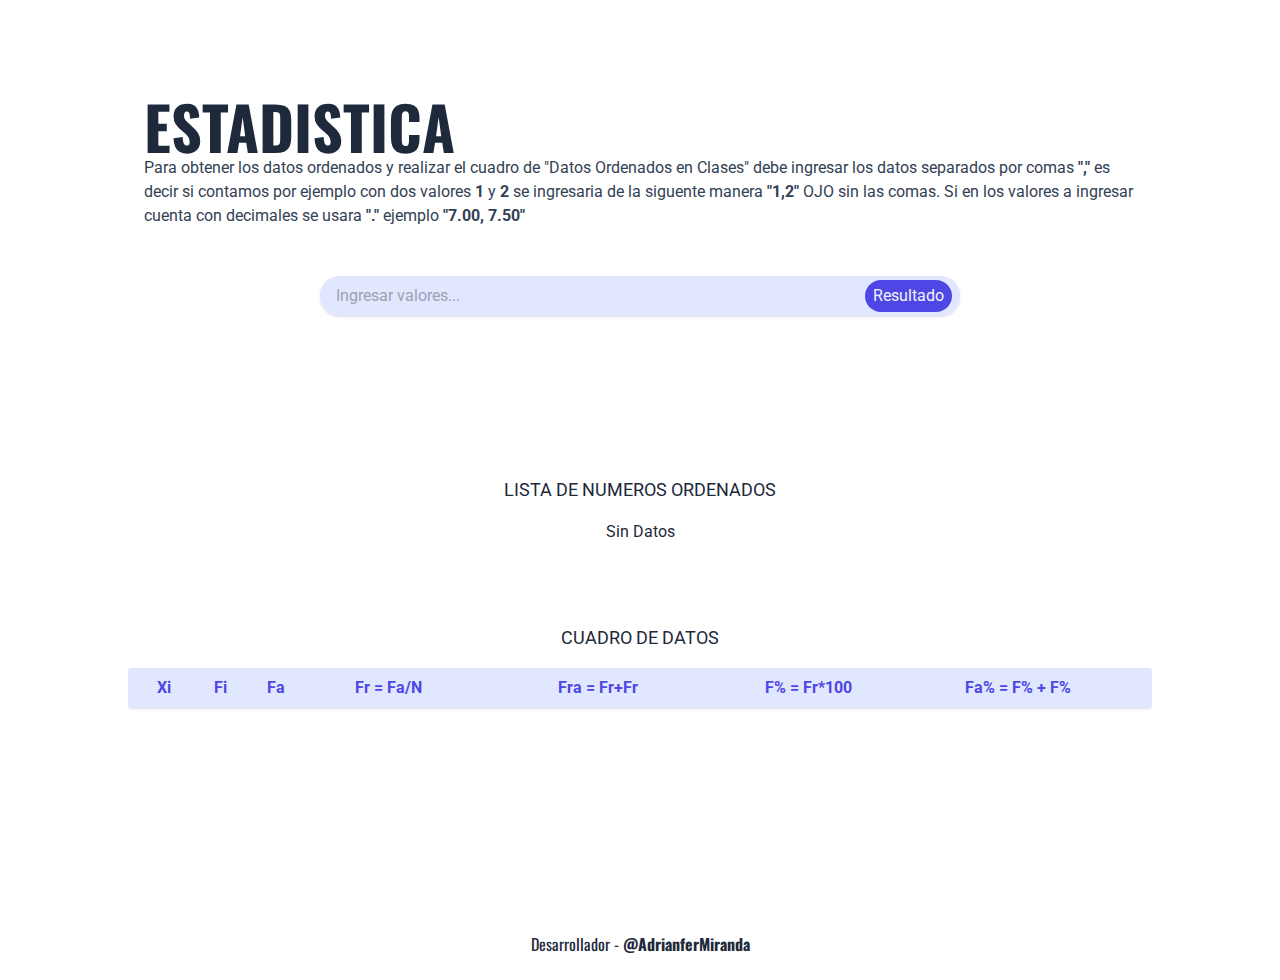
==== index.html @ 17c2f578 "Commit Init" ====
<!DOCTYPE html>
<html lang="es">
<head>
    <meta charset="UTF-8">
    <meta http-equiv="X-UA-Compatible" content="IE=edge">
    <meta name="viewport" content="width=device-width, initial-scale=1.0">
    <title>Blog</title>
    <link rel="preconnect" href="https://fonts.googleapis.com">
    <link rel="preconnect" href="https://fonts.gstatic.com" crossorigin>
    <link href="https://fonts.googleapis.com/css2?family=Oswald:wght@400;500;700&family=Roboto:ital,wght@0,100;0,400;0,700;1,100;1,400;1,700&display=swap" rel="stylesheet">
    <link rel="stylesheet" href="./css/main.css">
    <!-- <link rel="stylesheet" href="./css/scroll.css"> -->
    </head>
<body class="font-Roboto text-slate-800">
    <header class="max-w-screen-lg w-full md:w-10/12 mx-auto px-4 py-24">
        <h1 class="text-6xl font-Oswald font-bold uppercase">Estadistica</h1>
        <p class="text-slate-700">Para obtener los datos ordenados y realizar el cuadro de "Datos Ordenados en Clases" debe ingresar los datos separados por comas <strong>","</strong> es decir si contamos por ejemplo con dos valores <strong>1</strong> y <strong>2</strong> se ingresaria de la siguente manera <strong>"1,2"</strong> OJO sin las comas.  Si en los valores a ingresar cuenta con decimales se usara <strong>"."</strong> ejemplo <strong>"7.00, 7.50"</strong></p>

        <form class="my-12">
            <div class="max-w-screen-sm w-full flex items-center justify-between bg-indigo-100  rounded-full shadow px-2 py-1 mx-auto">
                <input id="input-orderNumber" class="w-10/12 block bg-transparent focus:outline-none focus:bg-transparent pl-2" type="text" placeholder="Ingresar valores...">
                <button id="btn-order" class="bg-indigo-600 text-slate-100 rounded-full px-2 py-1">Resultado</button>
            </div>
        </form>
    </header>

    <section class="p-4 mb-24">
        <article class="max-w-screen-lg w-full md:w-10/12 mx-auto mb-20">
            <h2 class="text-lg text-semibold text-center uppercase mb-4">Lista de Numeros Ordenados</h2>
            <div id="orderNumber" class="grid grid-cols-12 gap-2">
                <span class="text-center col-span-12">Sin Datos</span>
            </div>
        </article>

        <article class="max-w-screen-lg w-full md:w-10/12 mx-auto mb-20 ">
            <h2 class="text-lg text-semibold text-center uppercase mb-4">Cuadro de Datos</h2>
            <div id="wrapper" class="max-h-screen w-full flex flex-wrap text-center scale-95 md:scale-100 overflow-y-auto">
                <div class="w-full sticky top-0 flex flex-wrap items-center bg-indigo-100 text-indigo-600 rounded shadow px-2 py-1 mb-2">
                    <div class="w-4/12 md:w-2/12 grid grid-cols-3 my-1">
                        <h2 class="col-span-1 font-bold">Xi</h2>
                        <h2 class="col-span-1 font-bold">Fi</h2>
                        <h2 class="col-span-1 font-bold">Fa</h2>
                    </div>
                    <h2 class="w-4/12 md:w-2/12 font-bold my-1">Fr = Fa/N</h2>
                    <h2 class="w-4/12 md:w-3/12 font-bold my-1">Fra = Fr+Fr</h2>
                    <h2 class="w-6/12 md:w-2/12 font-bold my-1">F% = Fr*100</h2>
                    <h2 class="w-6/12 md:w-3/12 font-bold my-1">Fa% = F% + F%</h2>
                </div>
                <!-- <div class="w-full flex">
                    <div class="w-1/12 flex">
                        <h2 class="w-6/12">Xi</h2>
                        <h2 class="w-6/12">Fi</h2>
                    </div>
                    <h2 class="w-1/12">Fa</h2>
                    <h2 class="w-2/12">Fr = Fa/N</h2>
                    <h2 class="w-3/12">Fra</h2>
                    <h2 class="w-3/12">F% = Fr*100</h2>
                    <h2 class="w-2/12">Fa%</h2>
                </div> -->
            </div>
        </article>
    </section>
    
            <footer class="w-full px-4 py-6">
                <h4 class="font-Oswald text-center">Desarrollador - <strong class="font-bold">@AdrianferMiranda</strong></h4>
            </footer>
    <script src="./js/main.js" type="module"></script>
</body>
</html>
---- css/main.css ----
/*
! tailwindcss v3.2.4 | MIT License | https://tailwindcss.com
*/

/*
1. Prevent padding and border from affecting element width. (https://github.com/mozdevs/cssremedy/issues/4)
2. Allow adding a border to an element by just adding a border-width. (https://github.com/tailwindcss/tailwindcss/pull/116)
*/

*,
::before,
::after {
  box-sizing: border-box;
  /* 1 */
  border-width: 0;
  /* 2 */
  border-style: solid;
  /* 2 */
  border-color: #e5e7eb;
  /* 2 */
}

::before,
::after {
  --tw-content: '';
}

/*
1. Use a consistent sensible line-height in all browsers.
2. Prevent adjustments of font size after orientation changes in iOS.
3. Use a more readable tab size.
4. Use the user's configured `sans` font-family by default.
5. Use the user's configured `sans` font-feature-settings by default.
*/

html {
  line-height: 1.5;
  /* 1 */
  -webkit-text-size-adjust: 100%;
  /* 2 */
  -moz-tab-size: 4;
  /* 3 */
  -o-tab-size: 4;
     tab-size: 4;
  /* 3 */
  font-family: ui-sans-serif, system-ui, -apple-system, BlinkMacSystemFont, "Segoe UI", Roboto, "Helvetica Neue", Arial, "Noto Sans", sans-serif, "Apple Color Emoji", "Segoe UI Emoji", "Segoe UI Symbol", "Noto Color Emoji";
  /* 4 */
  font-feature-settings: normal;
  /* 5 */
}

/*
1. Remove the margin in all browsers.
2. Inherit line-height from `html` so users can set them as a class directly on the `html` element.
*/

body {
  margin: 0;
  /* 1 */
  line-height: inherit;
  /* 2 */
}

/*
1. Add the correct height in Firefox.
2. Correct the inheritance of border color in Firefox. (https://bugzilla.mozilla.org/show_bug.cgi?id=190655)
3. Ensure horizontal rules are visible by default.
*/

hr {
  height: 0;
  /* 1 */
  color: inherit;
  /* 2 */
  border-top-width: 1px;
  /* 3 */
}

/*
Add the correct text decoration in Chrome, Edge, and Safari.
*/

abbr:where([title]) {
  -webkit-text-decoration: underline dotted;
          text-decoration: underline dotted;
}

/*
Remove the default font size and weight for headings.
*/

h1,
h2,
h3,
h4,
h5,
h6 {
  font-size: inherit;
  font-weight: inherit;
}

/*
Reset links to optimize for opt-in styling instead of opt-out.
*/

a {
  color: inherit;
  text-decoration: inherit;
}

/*
Add the correct font weight in Edge and Safari.
*/

b,
strong {
  font-weight: bolder;
}

/*
1. Use the user's configured `mono` font family by default.
2. Correct the odd `em` font sizing in all browsers.
*/

code,
kbd,
samp,
pre {
  font-family: ui-monospace, SFMono-Regular, Menlo, Monaco, Consolas, "Liberation Mono", "Courier New", monospace;
  /* 1 */
  font-size: 1em;
  /* 2 */
}

/*
Add the correct font size in all browsers.
*/

small {
  font-size: 80%;
}

/*
Prevent `sub` and `sup` elements from affecting the line height in all browsers.
*/

sub,
sup {
  font-size: 75%;
  line-height: 0;
  position: relative;
  vertical-align: baseline;
}

sub {
  bottom: -0.25em;
}

sup {
  top: -0.5em;
}

/*
1. Remove text indentation from table contents in Chrome and Safari. (https://bugs.chromium.org/p/chromium/issues/detail?id=999088, https://bugs.webkit.org/show_bug.cgi?id=201297)
2. Correct table border color inheritance in all Chrome and Safari. (https://bugs.chromium.org/p/chromium/issues/detail?id=935729, https://bugs.webkit.org/show_bug.cgi?id=195016)
3. Remove gaps between table borders by default.
*/

table {
  text-indent: 0;
  /* 1 */
  border-color: inherit;
  /* 2 */
  border-collapse: collapse;
  /* 3 */
}

/*
1. Change the font styles in all browsers.
2. Remove the margin in Firefox and Safari.
3. Remove default padding in all browsers.
*/

button,
input,
optgroup,
select,
textarea {
  font-family: inherit;
  /* 1 */
  font-size: 100%;
  /* 1 */
  font-weight: inherit;
  /* 1 */
  line-height: inherit;
  /* 1 */
  color: inherit;
  /* 1 */
  margin: 0;
  /* 2 */
  padding: 0;
  /* 3 */
}

/*
Remove the inheritance of text transform in Edge and Firefox.
*/

button,
select {
  text-transform: none;
}

/*
1. Correct the inability to style clickable types in iOS and Safari.
2. Remove default button styles.
*/

button,
[type='button'],
[type='reset'],
[type='submit'] {
  -webkit-appearance: button;
  /* 1 */
  background-color: transparent;
  /* 2 */
  background-image: none;
  /* 2 */
}

/*
Use the modern Firefox focus style for all focusable elements.
*/

:-moz-focusring {
  outline: auto;
}

/*
Remove the additional `:invalid` styles in Firefox. (https://github.com/mozilla/gecko-dev/blob/2f9eacd9d3d995c937b4251a5557d95d494c9be1/layout/style/res/forms.css#L728-L737)
*/

:-moz-ui-invalid {
  box-shadow: none;
}

/*
Add the correct vertical alignment in Chrome and Firefox.
*/

progress {
  vertical-align: baseline;
}

/*
Correct the cursor style of increment and decrement buttons in Safari.
*/

::-webkit-inner-spin-button,
::-webkit-outer-spin-button {
  height: auto;
}

/*
1. Correct the odd appearance in Chrome and Safari.
2. Correct the outline style in Safari.
*/

[type='search'] {
  -webkit-appearance: textfield;
  /* 1 */
  outline-offset: -2px;
  /* 2 */
}

/*
Remove the inner padding in Chrome and Safari on macOS.
*/

::-webkit-search-decoration {
  -webkit-appearance: none;
}

/*
1. Correct the inability to style clickable types in iOS and Safari.
2. Change font properties to `inherit` in Safari.
*/

::-webkit-file-upload-button {
  -webkit-appearance: button;
  /* 1 */
  font: inherit;
  /* 2 */
}

/*
Add the correct display in Chrome and Safari.
*/

summary {
  display: list-item;
}

/*
Removes the default spacing and border for appropriate elements.
*/

blockquote,
dl,
dd,
h1,
h2,
h3,
h4,
h5,
h6,
hr,
figure,
p,
pre {
  margin: 0;
}

fieldset {
  margin: 0;
  padding: 0;
}

legend {
  padding: 0;
}

ol,
ul,
menu {
  list-style: none;
  margin: 0;
  padding: 0;
}

/*
Prevent resizing textareas horizontally by default.
*/

textarea {
  resize: vertical;
}

/*
1. Reset the default placeholder opacity in Firefox. (https://github.com/tailwindlabs/tailwindcss/issues/3300)
2. Set the default placeholder color to the user's configured gray 400 color.
*/

input::-moz-placeholder, textarea::-moz-placeholder {
  opacity: 1;
  /* 1 */
  color: #9ca3af;
  /* 2 */
}

input::placeholder,
textarea::placeholder {
  opacity: 1;
  /* 1 */
  color: #9ca3af;
  /* 2 */
}

/*
Set the default cursor for buttons.
*/

button,
[role="button"] {
  cursor: pointer;
}

/*
Make sure disabled buttons don't get the pointer cursor.
*/

:disabled {
  cursor: default;
}

/*
1. Make replaced elements `display: block` by default. (https://github.com/mozdevs/cssremedy/issues/14)
2. Add `vertical-align: middle` to align replaced elements more sensibly by default. (https://github.com/jensimmons/cssremedy/issues/14#issuecomment-634934210)
   This can trigger a poorly considered lint error in some tools but is included by design.
*/

img,
svg,
video,
canvas,
audio,
iframe,
embed,
object {
  display: block;
  /* 1 */
  vertical-align: middle;
  /* 2 */
}

/*
Constrain images and videos to the parent width and preserve their intrinsic aspect ratio. (https://github.com/mozdevs/cssremedy/issues/14)
*/

img,
video {
  max-width: 100%;
  height: auto;
}

/* Make elements with the HTML hidden attribute stay hidden by default */

[hidden] {
  display: none;
}

*, ::before, ::after {
  --tw-border-spacing-x: 0;
  --tw-border-spacing-y: 0;
  --tw-translate-x: 0;
  --tw-translate-y: 0;
  --tw-rotate: 0;
  --tw-skew-x: 0;
  --tw-skew-y: 0;
  --tw-scale-x: 1;
  --tw-scale-y: 1;
  --tw-pan-x:  ;
  --tw-pan-y:  ;
  --tw-pinch-zoom:  ;
  --tw-scroll-snap-strictness: proximity;
  --tw-ordinal:  ;
  --tw-slashed-zero:  ;
  --tw-numeric-figure:  ;
  --tw-numeric-spacing:  ;
  --tw-numeric-fraction:  ;
  --tw-ring-inset:  ;
  --tw-ring-offset-width: 0px;
  --tw-ring-offset-color: #fff;
  --tw-ring-color: rgb(59 130 246 / 0.5);
  --tw-ring-offset-shadow: 0 0 #0000;
  --tw-ring-shadow: 0 0 #0000;
  --tw-shadow: 0 0 #0000;
  --tw-shadow-colored: 0 0 #0000;
  --tw-blur:  ;
  --tw-brightness:  ;
  --tw-contrast:  ;
  --tw-grayscale:  ;
  --tw-hue-rotate:  ;
  --tw-invert:  ;
  --tw-saturate:  ;
  --tw-sepia:  ;
  --tw-drop-shadow:  ;
  --tw-backdrop-blur:  ;
  --tw-backdrop-brightness:  ;
  --tw-backdrop-contrast:  ;
  --tw-backdrop-grayscale:  ;
  --tw-backdrop-hue-rotate:  ;
  --tw-backdrop-invert:  ;
  --tw-backdrop-opacity:  ;
  --tw-backdrop-saturate:  ;
  --tw-backdrop-sepia:  ;
}

::backdrop {
  --tw-border-spacing-x: 0;
  --tw-border-spacing-y: 0;
  --tw-translate-x: 0;
  --tw-translate-y: 0;
  --tw-rotate: 0;
  --tw-skew-x: 0;
  --tw-skew-y: 0;
  --tw-scale-x: 1;
  --tw-scale-y: 1;
  --tw-pan-x:  ;
  --tw-pan-y:  ;
  --tw-pinch-zoom:  ;
  --tw-scroll-snap-strictness: proximity;
  --tw-ordinal:  ;
  --tw-slashed-zero:  ;
  --tw-numeric-figure:  ;
  --tw-numeric-spacing:  ;
  --tw-numeric-fraction:  ;
  --tw-ring-inset:  ;
  --tw-ring-offset-width: 0px;
  --tw-ring-offset-color: #fff;
  --tw-ring-color: rgb(59 130 246 / 0.5);
  --tw-ring-offset-shadow: 0 0 #0000;
  --tw-ring-shadow: 0 0 #0000;
  --tw-shadow: 0 0 #0000;
  --tw-shadow-colored: 0 0 #0000;
  --tw-blur:  ;
  --tw-brightness:  ;
  --tw-contrast:  ;
  --tw-grayscale:  ;
  --tw-hue-rotate:  ;
  --tw-invert:  ;
  --tw-saturate:  ;
  --tw-sepia:  ;
  --tw-drop-shadow:  ;
  --tw-backdrop-blur:  ;
  --tw-backdrop-brightness:  ;
  --tw-backdrop-contrast:  ;
  --tw-backdrop-grayscale:  ;
  --tw-backdrop-hue-rotate:  ;
  --tw-backdrop-invert:  ;
  --tw-backdrop-opacity:  ;
  --tw-backdrop-saturate:  ;
  --tw-backdrop-sepia:  ;
}

.sticky {
  position: sticky;
}

.top-0 {
  top: 0px;
}

.col-span-12 {
  grid-column: span 12 / span 12;
}

.col-span-1 {
  grid-column: span 1 / span 1;
}

.mx-auto {
  margin-left: auto;
  margin-right: auto;
}

.my-12 {
  margin-top: 3rem;
  margin-bottom: 3rem;
}

.my-1 {
  margin-top: 0.25rem;
  margin-bottom: 0.25rem;
}

.mb-24 {
  margin-bottom: 6rem;
}

.mb-20 {
  margin-bottom: 5rem;
}

.mb-4 {
  margin-bottom: 1rem;
}

.mb-2 {
  margin-bottom: 0.5rem;
}

.mb-1 {
  margin-bottom: 0.25rem;
}

.block {
  display: block;
}

.flex {
  display: flex;
}

.grid {
  display: grid;
}

.max-h-screen {
  max-height: 100vh;
}

.w-full {
  width: 100%;
}

.w-10\/12 {
  width: 83.333333%;
}

.w-4\/12 {
  width: 33.333333%;
}

.w-6\/12 {
  width: 50%;
}

.w-1\/12 {
  width: 8.333333%;
}

.w-2\/12 {
  width: 16.666667%;
}

.w-3\/12 {
  width: 25%;
}

.max-w-screen-lg {
  max-width: 1024px;
}

.max-w-screen-sm {
  max-width: 640px;
}

.scale-95 {
  --tw-scale-x: .95;
  --tw-scale-y: .95;
  transform: translate(var(--tw-translate-x), var(--tw-translate-y)) rotate(var(--tw-rotate)) skewX(var(--tw-skew-x)) skewY(var(--tw-skew-y)) scaleX(var(--tw-scale-x)) scaleY(var(--tw-scale-y));
}

.grid-cols-12 {
  grid-template-columns: repeat(12, minmax(0, 1fr));
}

.grid-cols-3 {
  grid-template-columns: repeat(3, minmax(0, 1fr));
}

.flex-wrap {
  flex-wrap: wrap;
}

.items-center {
  align-items: center;
}

.justify-between {
  justify-content: space-between;
}

.gap-2 {
  gap: 0.5rem;
}

.self-center {
  align-self: center;
}

.overflow-y-auto {
  overflow-y: auto;
}

.rounded-full {
  border-radius: 9999px;
}

.rounded {
  border-radius: 0.25rem;
}

.border {
  border-width: 1px;
}

.border-indigo-600 {
  --tw-border-opacity: 1;
  border-color: rgb(79 70 229 / var(--tw-border-opacity));
}

.bg-indigo-100 {
  --tw-bg-opacity: 1;
  background-color: rgb(224 231 255 / var(--tw-bg-opacity));
}

.bg-transparent {
  background-color: transparent;
}

.bg-indigo-600 {
  --tw-bg-opacity: 1;
  background-color: rgb(79 70 229 / var(--tw-bg-opacity));
}

.p-4 {
  padding: 1rem;
}

.px-4 {
  padding-left: 1rem;
  padding-right: 1rem;
}

.py-24 {
  padding-top: 6rem;
  padding-bottom: 6rem;
}

.px-2 {
  padding-left: 0.5rem;
  padding-right: 0.5rem;
}

.py-1 {
  padding-top: 0.25rem;
  padding-bottom: 0.25rem;
}

.py-6 {
  padding-top: 1.5rem;
  padding-bottom: 1.5rem;
}

.pl-2 {
  padding-left: 0.5rem;
}

.text-center {
  text-align: center;
}

.font-Roboto {
  font-family: Roboto;
}

.font-Oswald {
  font-family: Oswald;
}

.text-6xl {
  font-size: 3.75rem;
  line-height: 1;
}

.text-lg {
  font-size: 1.125rem;
  line-height: 1.75rem;
}

.text-sm {
  font-size: 0.875rem;
  line-height: 1.25rem;
}

.font-bold {
  font-weight: 700;
}

.uppercase {
  text-transform: uppercase;
}

.text-slate-800 {
  --tw-text-opacity: 1;
  color: rgb(30 41 59 / var(--tw-text-opacity));
}

.text-slate-700 {
  --tw-text-opacity: 1;
  color: rgb(51 65 85 / var(--tw-text-opacity));
}

.text-slate-100 {
  --tw-text-opacity: 1;
  color: rgb(241 245 249 / var(--tw-text-opacity));
}

.text-indigo-600 {
  --tw-text-opacity: 1;
  color: rgb(79 70 229 / var(--tw-text-opacity));
}

.shadow {
  --tw-shadow: 0 1px 3px 0 rgb(0 0 0 / 0.1), 0 1px 2px -1px rgb(0 0 0 / 0.1);
  --tw-shadow-colored: 0 1px 3px 0 var(--tw-shadow-color), 0 1px 2px -1px var(--tw-shadow-color);
  box-shadow: var(--tw-ring-offset-shadow, 0 0 #0000), var(--tw-ring-shadow, 0 0 #0000), var(--tw-shadow);
}

.focus\:bg-transparent:focus {
  background-color: transparent;
}

.focus\:outline-none:focus {
  outline: 2px solid transparent;
  outline-offset: 2px;
}

@media (min-width: 768px) {
  .md\:w-10\/12 {
    width: 83.333333%;
  }

  .md\:w-2\/12 {
    width: 16.666667%;
  }

  .md\:w-3\/12 {
    width: 25%;
  }

  .md\:scale-100 {
    --tw-scale-x: 1;
    --tw-scale-y: 1;
    transform: translate(var(--tw-translate-x), var(--tw-translate-y)) rotate(var(--tw-rotate)) skewX(var(--tw-skew-x)) skewY(var(--tw-skew-y)) scaleX(var(--tw-scale-x)) scaleY(var(--tw-scale-y));
  }
}
---- css/scroll.css ----
#wrapper::-webkit-scrollbar {
    width: 8px;     /* Tamaño del scroll en vertical */
    height: 8px;    /* Tamaño del scroll en horizontal */
    display: none;  /* Ocultar scroll */
}

/* Ponemos un color de fondo y redondeamos las esquinas del thumb */
#wrapper::-webkit-scrollbar-thumb {
    background: rgb(148, 46, 46);
    border-radius: 4px;
}

/* Cambiamos el fondo y agregamos una sombra cuando esté en hover */
#wrapper::-webkit-scrollbar-thumb:hover {
    background: #b3b3b3;
    box-shadow: 0 0 2px 1px rgba(0, 0, 0, 0.2);
}
#wrapper::-webkit-scrollbar-track {
    background: #e1e1e1;
    border-radius: 4px;
}

/* Cambiamos el fondo cuando esté en active o hover */
#wrapper::-webkit-scrollbar-track:hover,
#wrapper::-webkit-scrollbar-track:active {
  background: #d4d4d4;
}
/* Cambiamos el fondo cuando esté en active */
#wrapper::-webkit-scrollbar-thumb:active {
    background-color: #999999;
}
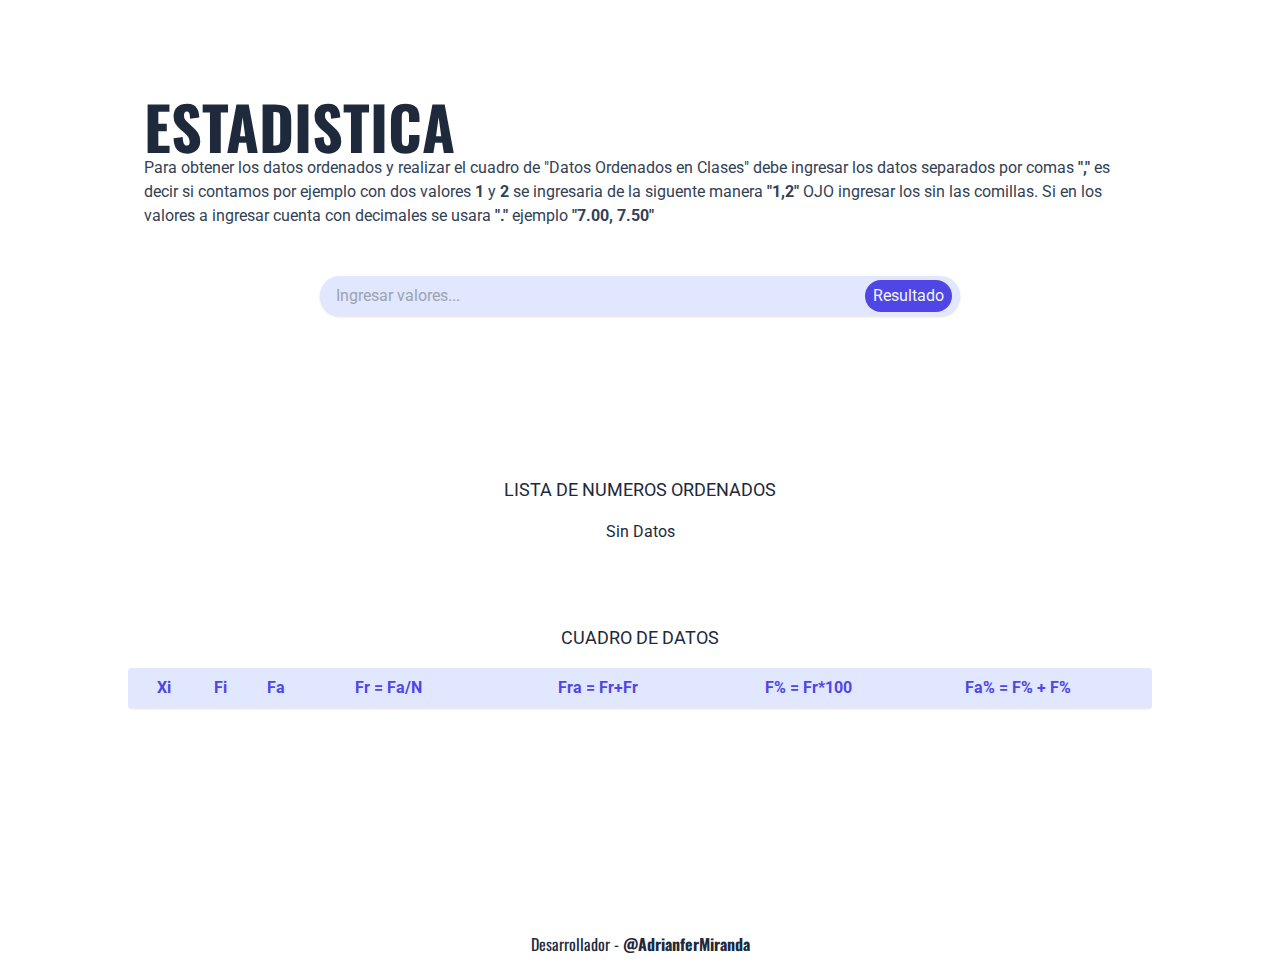
==== commit 39397a8b: "Commit 1.0.0.13" ====
--- a/index.html
+++ b/index.html
@@ -1,5 +1,6 @@
 <!DOCTYPE html>
 <html lang="es">
+
 <head>
     <meta charset="UTF-8">
     <meta http-equiv="X-UA-Compatible" content="IE=edge">
@@ -7,18 +8,29 @@
     <title>Blog</title>
     <link rel="preconnect" href="https://fonts.googleapis.com">
     <link rel="preconnect" href="https://fonts.gstatic.com" crossorigin>
-    <link href="https://fonts.googleapis.com/css2?family=Oswald:wght@400;500;700&family=Roboto:ital,wght@0,100;0,400;0,700;1,100;1,400;1,700&display=swap" rel="stylesheet">
+    <link
+        href="https://fonts.googleapis.com/css2?family=Oswald:wght@400;500;700&family=Roboto:ital,wght@0,100;0,400;0,700;1,100;1,400;1,700&display=swap"
+        rel="stylesheet">
     <link rel="stylesheet" href="./css/main.css">
     <!-- <link rel="stylesheet" href="./css/scroll.css"> -->
-    </head>
+</head>
+
 <body class="font-Roboto text-slate-800">
     <header class="max-w-screen-lg w-full md:w-10/12 mx-auto px-4 py-24">
         <h1 class="text-6xl font-Oswald font-bold uppercase">Estadistica</h1>
-        <p class="text-slate-700">Para obtener los datos ordenados y realizar el cuadro de "Datos Ordenados en Clases" debe ingresar los datos separados por comas <strong>","</strong> es decir si contamos por ejemplo con dos valores <strong>1</strong> y <strong>2</strong> se ingresaria de la siguente manera <strong>"1,2"</strong> OJO sin las comas.  Si en los valores a ingresar cuenta con decimales se usara <strong>"."</strong> ejemplo <strong>"7.00, 7.50"</strong></p>
+        <p class="text-slate-700">Para obtener los datos ordenados y realizar el cuadro de "Datos Ordenados en Clases"
+            debe ingresar los datos separados por comas <strong>","</strong> es decir si contamos por ejemplo con dos
+            valores <strong>1</strong> y <strong>2</strong> se ingresaria de la siguente manera <strong>"1,2"</strong>
+            OJO ingresar los sin las comillas. Si en los valores a ingresar cuenta con decimales se usara <strong>"."</strong> ejemplo
+            <strong>"7.00, 7.50"</strong></p>
 
         <form class="my-12">
-            <div class="max-w-screen-sm w-full flex items-center justify-between bg-indigo-100  rounded-full shadow px-2 py-1 mx-auto">
-                <input id="input-orderNumber" class="w-10/12 block bg-transparent focus:outline-none focus:bg-transparent pl-2" type="text" placeholder="Ingresar valores...">
+            <div
+                class="max-w-screen-sm w-full flex items-center justify-between bg-indigo-100  rounded-full shadow px-2 py-1 mx-auto">
+                <input id="input-orderNumber"
+                    class="w-10/12 block bg-transparent focus:outline-none focus:bg-transparent pl-2" type="text"
+                    placeholder="Ingresar valores..."
+                    autocomplete="off">
                 <button id="btn-order" class="bg-indigo-600 text-slate-100 rounded-full px-2 py-1">Resultado</button>
             </div>
         </form>
@@ -34,8 +46,11 @@
 
         <article class="max-w-screen-lg w-full md:w-10/12 mx-auto mb-20 ">
             <h2 class="text-lg text-semibold text-center uppercase mb-4">Cuadro de Datos</h2>
-            <div id="wrapper" class="max-h-screen w-full flex flex-wrap text-center scale-95 md:scale-100 overflow-y-auto">
-                <div class="w-full sticky top-0 flex flex-wrap items-center bg-indigo-100 text-indigo-600 rounded shadow px-2 py-1 mb-2">
+            <div id="wrapper"
+                class="max-h-screen w-full flex flex-wrap text-center scale-95 md:scale-100 overflow-y-auto">
+                <div    
+                    id="head-wrapper"
+                    class="w-full sticky top-0 flex flex-wrap items-center bg-indigo-100 text-indigo-600 rounded shadow px-2 py-1 mb-2">
                     <div class="w-4/12 md:w-2/12 grid grid-cols-3 my-1">
                         <h2 class="col-span-1 font-bold">Xi</h2>
                         <h2 class="col-span-1 font-bold">Fi</h2>
@@ -60,10 +75,11 @@
             </div>
         </article>
     </section>
-    
-            <footer class="w-full px-4 py-6">
-                <h4 class="font-Oswald text-center">Desarrollador - <strong class="font-bold">@AdrianferMiranda</strong></h4>
-            </footer>
+
+    <footer class="w-full px-4 py-6">
+        <h4 class="font-Oswald text-center">Desarrollador - <strong class="font-bold">@AdrianferMiranda</strong></h4>
+    </footer>
     <script src="./js/main.js" type="module"></script>
 </body>
+
 </html>--- a/css/main.css
+++ b/css/main.css
@@ -638,6 +638,10 @@
   align-items: center;
 }
 
+.justify-center {
+  justify-content: center;
+}
+
 .justify-between {
   justify-content: space-between;
 }
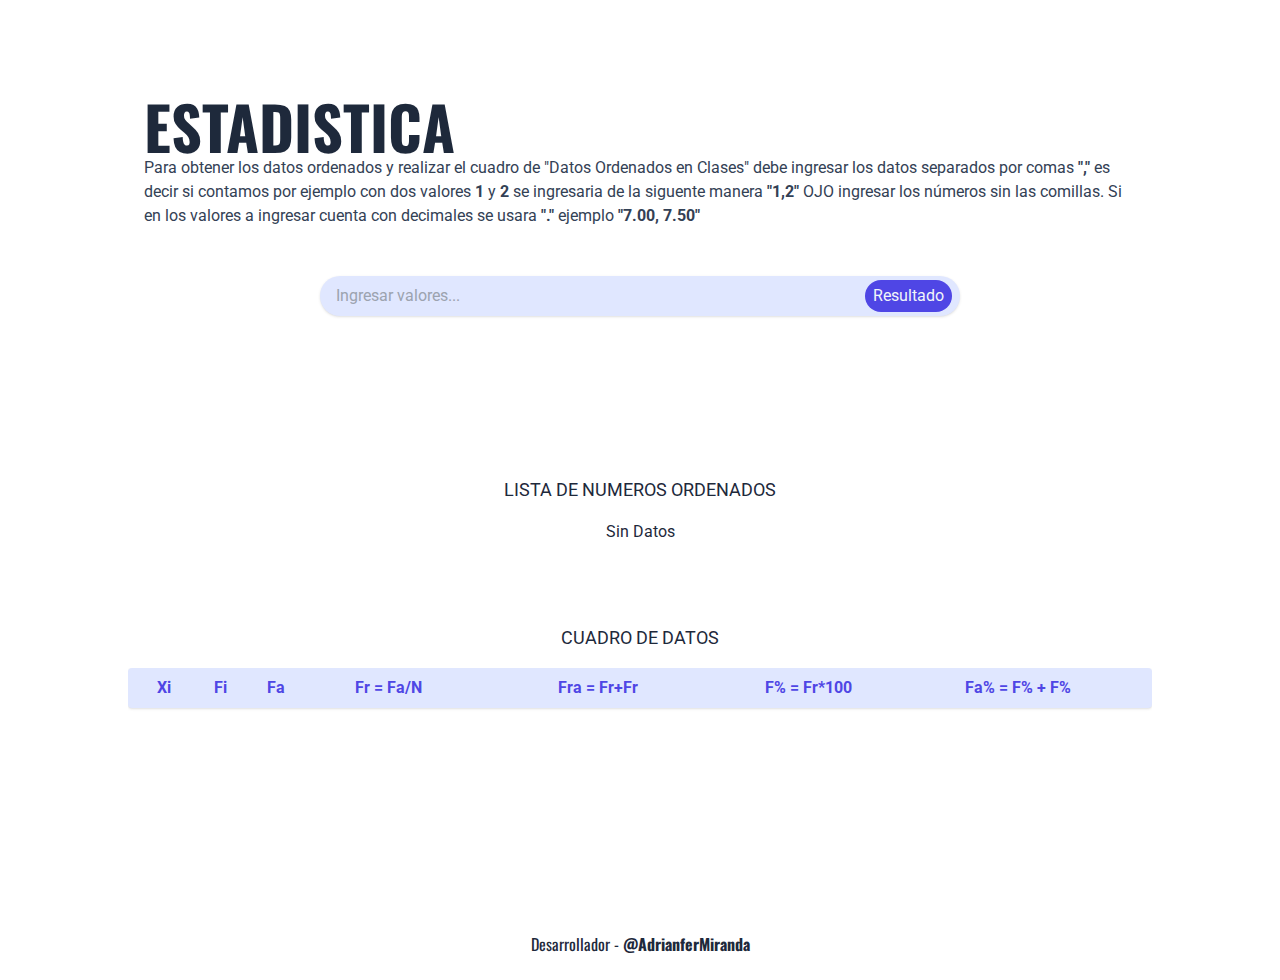
==== commit 478b98b6: "Commit 1.0.0.14" ====
--- a/index.html
+++ b/index.html
@@ -21,7 +21,7 @@
         <p class="text-slate-700">Para obtener los datos ordenados y realizar el cuadro de "Datos Ordenados en Clases"
             debe ingresar los datos separados por comas <strong>","</strong> es decir si contamos por ejemplo con dos
             valores <strong>1</strong> y <strong>2</strong> se ingresaria de la siguente manera <strong>"1,2"</strong>
-            OJO ingresar los sin las comillas. Si en los valores a ingresar cuenta con decimales se usara <strong>"."</strong> ejemplo
+            OJO ingresar los números sin las comillas. Si en los valores a ingresar cuenta con decimales se usara <strong>"."</strong> ejemplo
             <strong>"7.00, 7.50"</strong></p>
 
         <form class="my-12">
@@ -82,4 +82,4 @@
     <script src="./js/main.js" type="module"></script>
 </body>
 
-</html>+</html>
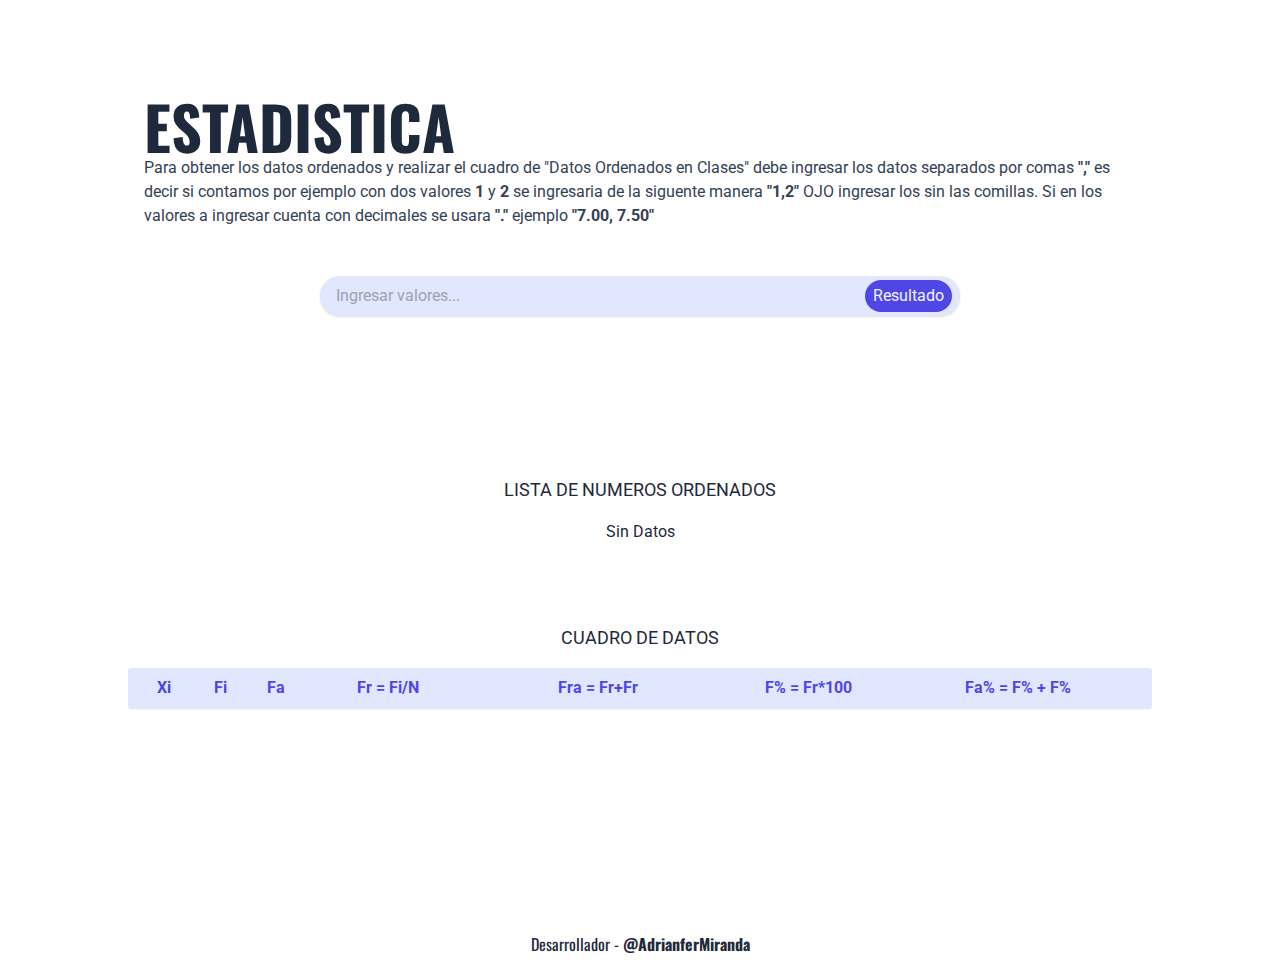
==== commit e297643d: "Update Fr=Fi/N index.html" ====
--- a/index.html
+++ b/index.html
@@ -21,7 +21,7 @@
         <p class="text-slate-700">Para obtener los datos ordenados y realizar el cuadro de "Datos Ordenados en Clases"
             debe ingresar los datos separados por comas <strong>","</strong> es decir si contamos por ejemplo con dos
             valores <strong>1</strong> y <strong>2</strong> se ingresaria de la siguente manera <strong>"1,2"</strong>
-            OJO ingresar los números sin las comillas. Si en los valores a ingresar cuenta con decimales se usara <strong>"."</strong> ejemplo
+            OJO ingresar los sin las comillas. Si en los valores a ingresar cuenta con decimales se usara <strong>"."</strong> ejemplo
             <strong>"7.00, 7.50"</strong></p>
 
         <form class="my-12">
@@ -56,7 +56,7 @@
                         <h2 class="col-span-1 font-bold">Fi</h2>
                         <h2 class="col-span-1 font-bold">Fa</h2>
                     </div>
-                    <h2 class="w-4/12 md:w-2/12 font-bold my-1">Fr = Fa/N</h2>
+                    <h2 class="w-4/12 md:w-2/12 font-bold my-1">Fr = Fi/N</h2>
                     <h2 class="w-4/12 md:w-3/12 font-bold my-1">Fra = Fr+Fr</h2>
                     <h2 class="w-6/12 md:w-2/12 font-bold my-1">F% = Fr*100</h2>
                     <h2 class="w-6/12 md:w-3/12 font-bold my-1">Fa% = F% + F%</h2>
--- a/css/main.css
+++ b/css/main.css
@@ -576,6 +576,10 @@
   display: grid;
 }
 
+.hidden {
+  display: none;
+}
+
 .max-h-screen {
   max-height: 100vh;
 }
@@ -742,6 +746,11 @@
 .text-lg {
   font-size: 1.125rem;
   line-height: 1.75rem;
+}
+
+.text-4xl {
+  font-size: 2.25rem;
+  line-height: 2.5rem;
 }
 
 .text-sm {
@@ -810,4 +819,9 @@
     --tw-scale-y: 1;
     transform: translate(var(--tw-translate-x), var(--tw-translate-y)) rotate(var(--tw-rotate)) skewX(var(--tw-skew-x)) skewY(var(--tw-skew-y)) scaleX(var(--tw-scale-x)) scaleY(var(--tw-scale-y));
   }
+
+  .md\:text-6xl {
+    font-size: 3.75rem;
+    line-height: 1;
+  }
 }